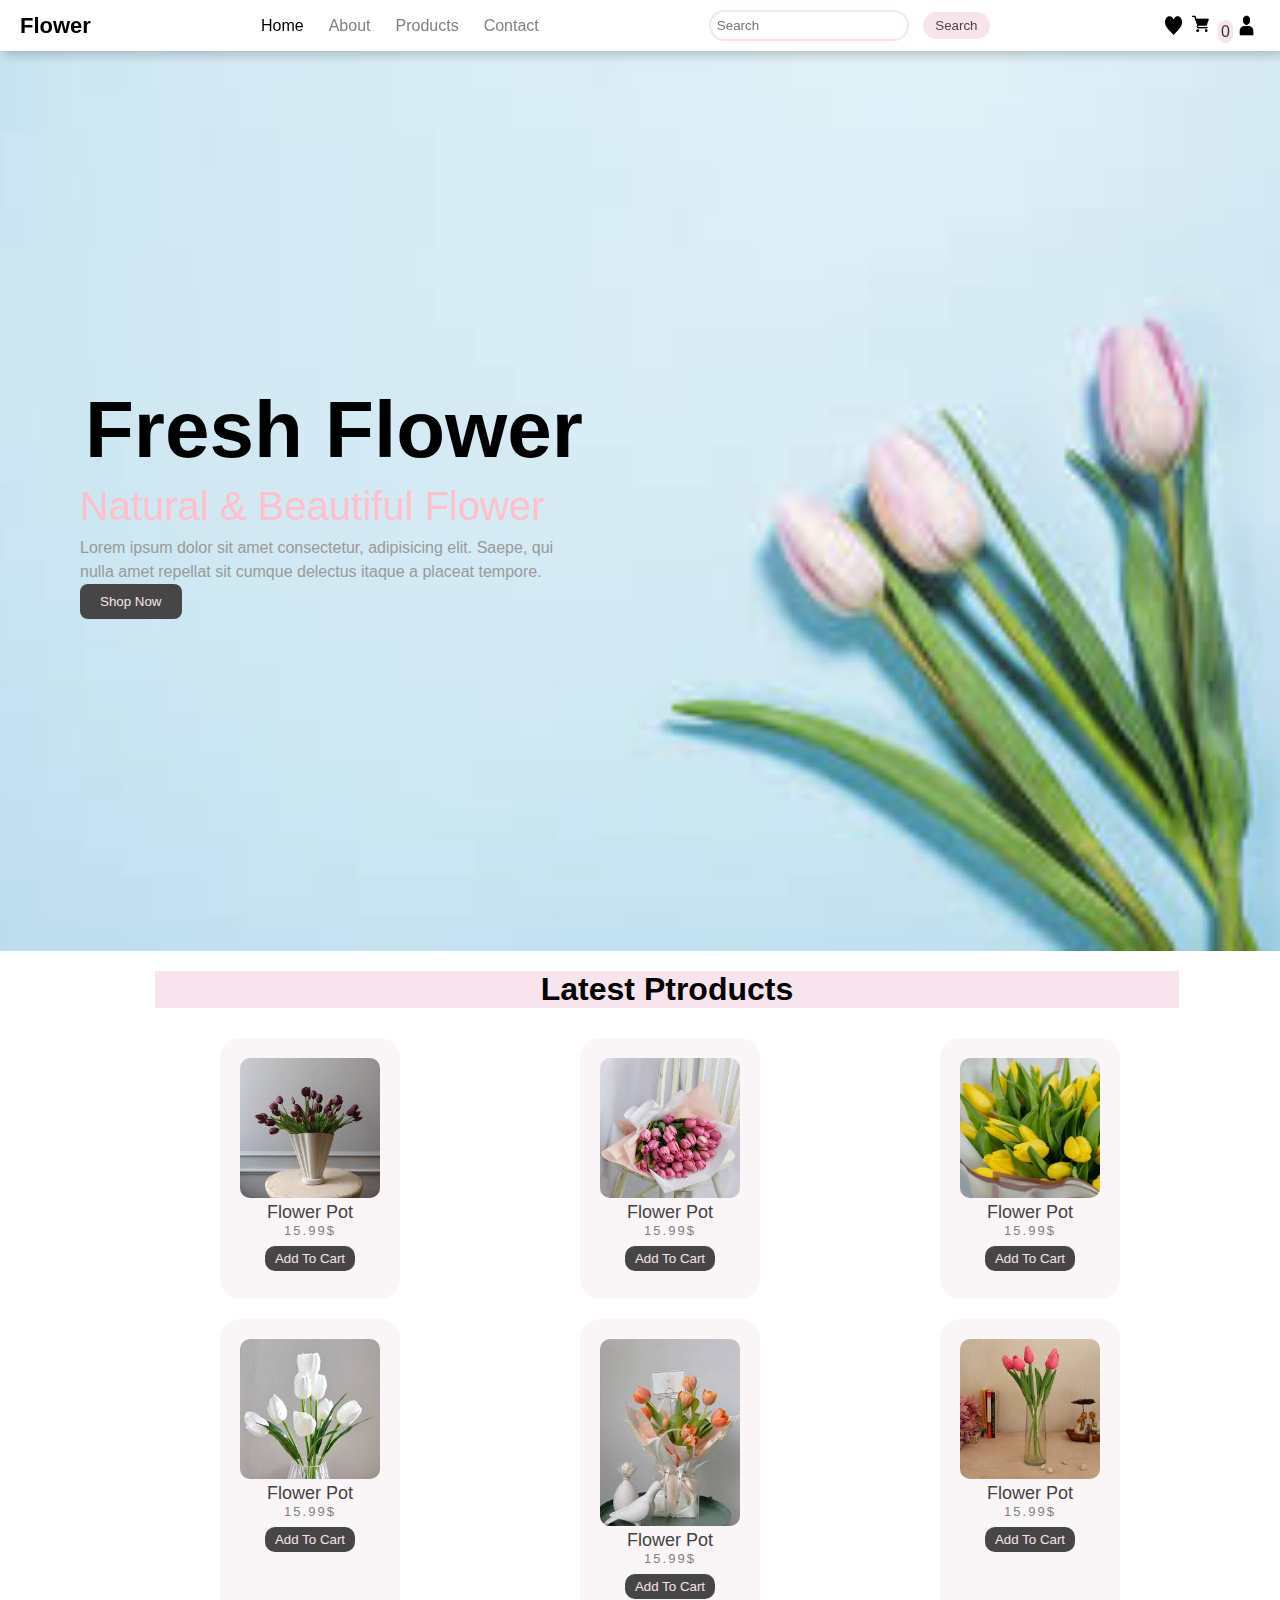
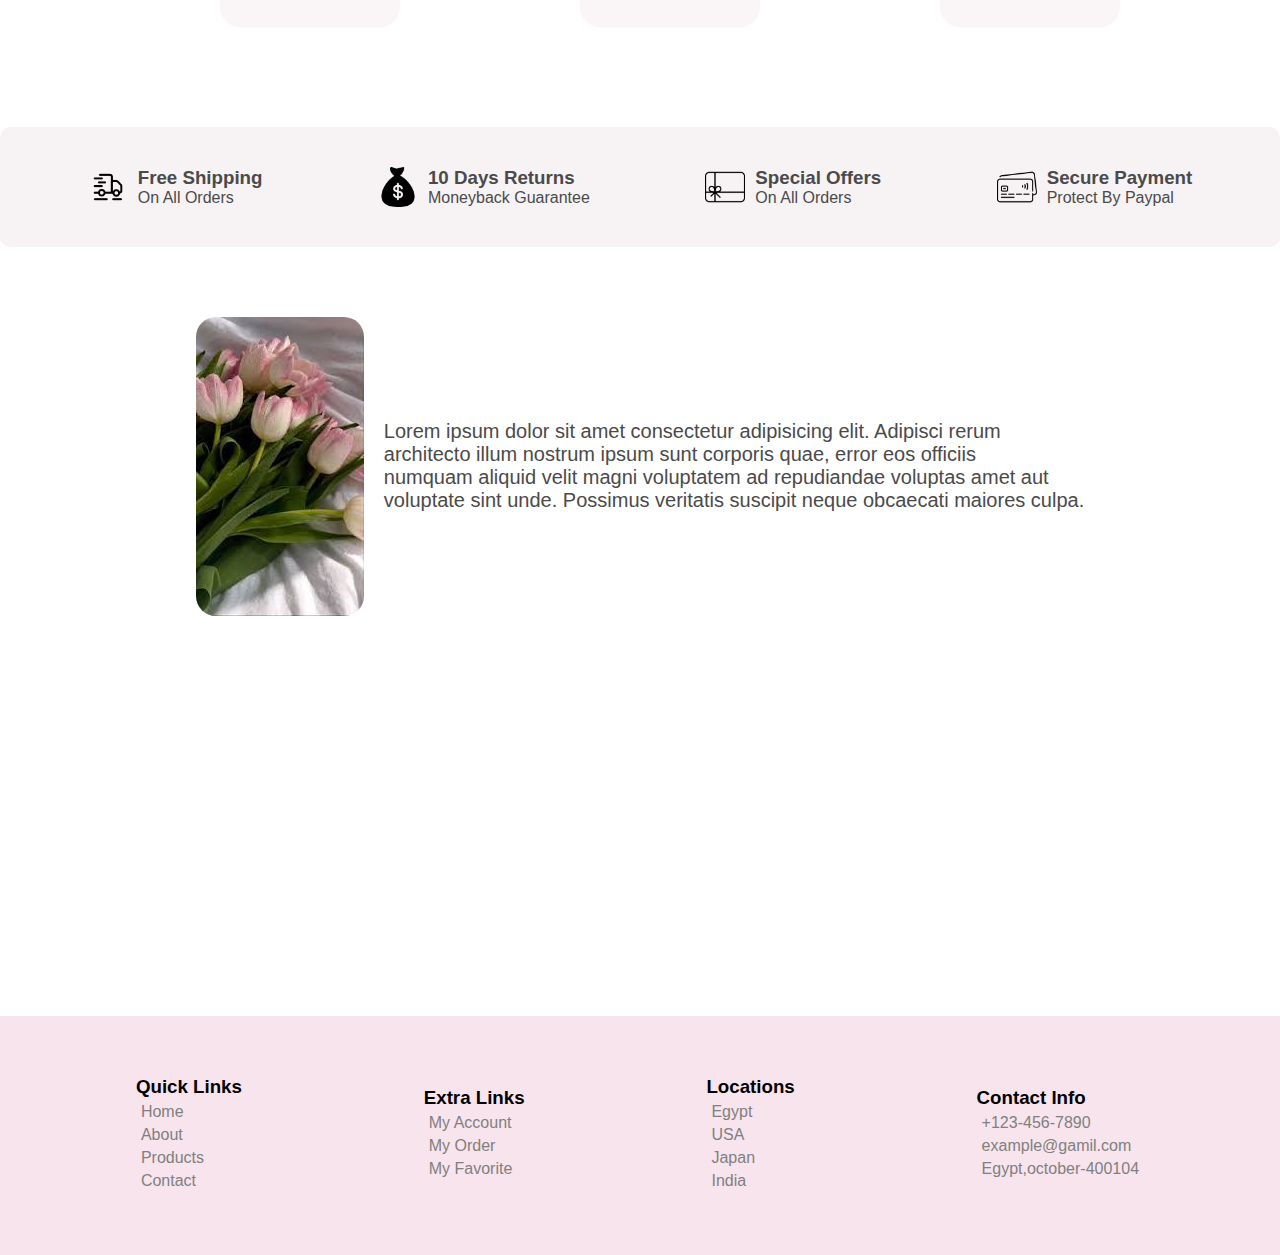
==== index.html @ a102a8c3 "first commit" ====
<!DOCTYPE html>
<html lang="en">
<head>
    <meta charset="UTF-8">
    <meta name="viewport" content="width=device-width, initial-scale=1.0">
    <title>Flower</title>
    <link rel="stylesheet" href="style.css">
    <script defer src="script.js"></script>
</head>
<body>
    <nav class="navbar">
        <img src="list.svg" class="menu-icon" alt="list"> 
        
        <h1 class="navbar-brand">Flower </h1>
      
          <ul class="navbar-nav mr-auto">
            <li class="nav-item ">
              <a  href="index.html">Home </a>
            </li>
            <li class="nav-item ">
                <a  href="about.html">About </a>
              </li>
            <li class="nav-item">
              <a href="products.html">Products</a>
            </li>
            <li class="nav-item">
              <a  href="contact.html">Contact</a>
            </li>
          </ul>
          <form class="form-inline my-2 my-lg-0">
            <input class="form-control mr-sm-2" type="search" placeholder="Search" aria-label="Search">
            <button class="btn btn-outline-success my-2 my-sm-0" type="submit">Search</button>
          </form>
          <div class="icons">
          <img class="icon-list" src="like.png" alt="like">
          <div class="cart-icon">
          <img  class="icon-list" src="grocery-store.png" alt="cart">
          <span>0</span>
        </div>
          <img  class="icon-list" src="user.png" alt="user">
        </div>
        </div>
      </nav>

      <section class="home">
             <div class="content">
                <h4> Fresh Flower</h4>
                <span> Natural & Beautiful Flower</span>
                <p>Lorem ipsum dolor sit amet consectetur, adipisicing elit. Saepe, qui <br>nulla amet  repellat sit cumque delectus itaque a placeat tempore.</p>
                <a href="#" >
                    <button>
                        Shop Now

                    </button>
                    </a>

             </div>

      </section>





      <div class="listproduct">

        <h1>
            Latest Ptroducts
        </h1>
        <div class="container">
        <div class="item">
            <a href="productsDetails.html">

            <img src="img7.jpg" alt="">
            <h2>Flower Pot</h2>
            </a>
            <div class="price">15.99$</div>
            <button class="addCart">
                Add To Cart
            </button>
        </div>

        <div class="item">
            <a href="productsDetails.html">

            <img src="img8.jpg" alt="">
            <h2>Flower Pot</h2>
            </a>
            <div class="price">15.99$</div>
            <button class="addCart">
                Add To Cart
            </button>
        </div>



        <div class="item">
            <a href="productsDetails.html">

            <img src="img9.jpg" alt="">
            <h2>Flower Pot</h2>
            </a>
            <div class="price">15.99$</div>
            <button class="addCart">
                Add To Cart
            </button>
        </div>

        <div class="item">
            <a href="productsDetails.html">

            <img src="img10.jpg" alt="">
            <h2>Flower Pot</h2>
            </a>
            <div class="price">15.99$</div>
            <button class="addCart">
                Add To Cart
            </button>
        </div>

        <div class="item">
            <a href="productsDetails.html">

            <img src="img11.jpg" alt="">
            <h2>Flower Pot</h2>
            </a>
            <div class="price">15.99$</div>
            <button class="addCart">
                Add To Cart
            </button>
        </div>


        <div class="item">
            <a href="productsDetails.html">
            <img src="img12.jpg" alt="">
            <h2>Flower Pot</h2>
            </a>
            <div class="price">15.99$</div>
            <button class="addCart">
                Add To Cart
            </button>
        </div>

      </div>



    </div>



    <div class="options">
        <div class="tab">
            
            <img src="fast-delivery.png" alt="">
            <div>
            <h3>Free Shipping</h3> 
            <p>On All Orders</p>
        </div>
        
        </div>
        <div class="tab">
            <img src="money.png" alt="">
            <div>
            <h3>10 Days Returns</h3>
            <p>Moneyback Guarantee </p>
            </div>
        </div>
        <div class="tab">
            <img src="gift-card.png" alt="">
            <div>
            <h3>Special Offers</h3>
            <p>On All Orders</p>
            </div>
        </div>
        <div class="tab">
            <img src="credit-card.png" alt="">
            <div>
            <h3>Secure Payment</h3>
            <p>Protect By Paypal</p>
        </div>
        </div>
    </div>






    <div class="detail">
        <img src="images (2).jpg" alt="">
        <p>Lorem ipsum dolor sit amet consectetur adipisicing elit. Adipisci rerum <br> architecto illum nostrum ipsum sunt corporis quae, error eos officiis <br> numquam aliquid velit magni voluptatem ad repudiandae voluptas amet aut <br> voluptate sint unde. Possimus veritatis suscipit neque obcaecati maiores culpa.</p>



    </div>













      <footer class="footer">
        <div class="quick-links">
            <h3> Quick Links</h3>
            <ul>
                <li><a href="index.html">Home</a></li>
                <li><a href="about.html">About</a></li>
                <li><a href="products.html">Products</a></li>
                <li><a href="contact.html">Contact</a></li>
            </ul>
        </div>
        <div class="extra-links">
            <h3> Extra Links</h3>
            <ul>
                <li><a href="#">My Account</a></li>
                <li><a href="#">My Order</a></li>
                <li><a href="#">My Favorite</a></li>
              
            </ul>
        </div>
        <div class="locations">
            <h3> Locations</h3>
            <ul>
                <li><a href="#">Egypt</a></li>
                <li><a href="#">USA</a></li>
                <li><a href="#">Japan</a></li>
                <li><a href="#">India</a></li>
              
            </ul>
        </div>
        <div class="contact-info">
            <h3> Contact Info</h3>
            <ul>
                <li><a href="">+123-456-7890</a></li>
                <li><a href="">example@gamil.com</a></li>
                <li><a href="">Egypt,october-400104</a></li>
            </ul>
            
        </div>



     </footer>
    
</body>
</html>
---- style.css ----
* {
    padding: 0;
    margin: 0;
    box-sizing: border-box;
    font-family: 'Trebuchet MS', 'Lucida Sans Unicode', 'Lucida Grande', 'Lucida Sans', Arial, sans-serif;
}

/* Navbar Styling */
.navbar {
    display: flex;
    justify-content: space-between;
    align-items: center;
    padding: 10px 20px;
    background-color: white;
    color: #333;
    box-shadow: 4px 4px 10px rgba(0, 0, 0, 0.2);
    position: sticky;
    top: 0;
    z-index: 1000;
    width: 100%;
}

/* Navbar Title */
.navbar h1 {
    color: black;
    font-size: 22px;
    font-weight: 900;
}

/* Navbar Links */
.navbar ul {
    display: flex;
    justify-content: space-around;
    gap: 25px;
    list-style: none;
}

.navbar a {
    text-decoration: none;
    color: gray;
    font-size: 16px;
    transition: color 0.3s ease;
}

.navbar a:hover {
    color: black;
}

/* Search Bar */
.navbar form input {
    width: 200px;
    padding: 6px;
    border: 2px solid #f8e4ed;
    border-radius: 20px;
    outline: none;
    margin-right: 10px;
}

.navbar form button {
    padding: 6px 12px;
    border: none;
    border-radius: 20px;
    background-color: #f8e4ed;
    color: rgb(71, 70, 70);
    cursor: pointer;
    transition: transform 0.3s ease;
}

.navbar form button:hover {
    transform: scale(1.1);
}
a:is(:link,:active,:visited).active{
    color: black;
}

/* Icons */
.icons{
    display: flex;
}
.icon-list {
    width: 17px;
    margin: 5px;
    transition: transform 0.3s ease;
}
.icons .cart-icon span{
    background-color: #f8e4ed;
    border-radius: 30px;
    padding: 3px;
}

.icon-list:hover {
    transform: scale(1.1);
}

/* Menu Icon for Mobile */
.navbar .menu-icon {
    width: 30px;
    cursor: pointer;
    display: none;
}
.home{
    display: flex;
    align-items: center;
    min-height: 100vh;
    background:url('./تنزيل.jpg')no-repeat;
    background-size: cover;
    background-position: center;
}
.home .content{
    max-width: 50rem;
    margin-left: 5rem;

}
.home .content h4{
    font-size: 5rem;
    margin-left: 5px;

  
}
.home .content span{
    font-size: 2.5rem;
    padding: 1rem 0;
    line-height: 1.5;
    color:pink;
}

.home .content p{
    font-size: 1rem;
    line-height: 1.5;
    color: #999;
}
.home .content a {
    text-decoration: none; 
    list-style: none; 
}

.home .content a button {
    padding: 10px 20px;
    background-color:rgb(71, 70, 70);
    color:  #f8e4ed; 
    border: none;
    border-radius: 8px;
    cursor: pointer;
}


/* Responsive Design */
@media screen and (max-width: 768px) {
    /* Hide everything except menu icon */
    .navbar ul,
    .navbar form {
        display: none;
    }

    .navbar {
        display: flex;
        justify-content: space-between;
        align-items: center;
    }

    .navbar .menu-icon {
        display: block;
    }

    /* Show menu items below navbar when menu is toggled */
    .navbar ul {
        flex-direction: column;
        width: 100%;
        background-color: white;
        position: absolute;
        top: 60px; /* Below the navbar */
        left: 0;
        padding: 10px 0;
        box-shadow: 0px 4px 10px rgba(0, 0, 0, 0.2);
    }

    .navbar ul.show {
        display: flex;
    }

    .navbar a {
        display: block;
        padding: 10px;
        text-align: center;
    }
}


.contact{
    display: flex;
    justify-content: center;
    align-items: center;
    margin-top: 20px;
    flex-direction: column;
    
  
}

.contact form{
    box-shadow: 4px 4px 10px rgba(0, 0, 0, 0.2);
    border-radius: 20px;
    margin-top: 20px;
    padding: 20px;

}
.contact form input{
    margin: 10px;
    width: 97%;
    padding: 10px;
    border: 1px solid gray;
    border-radius: 10px;
    outline: none;



}

.contact form textarea{
    margin: 10px;
    width: 97%;
    padding: 10px;
    border: 1px solid gray;
    border-radius: 10px;
    outline: none;

}
.contact button{
    padding: 10px 20px;
    background-color:#f8e4ed;
    color:  rgb(71, 70, 70);
    border: none;
    border-radius: 8px;
    cursor: pointer;
    margin-top: 50px;
    
}


.contact h1{
    text-align: center;
    background-color: #f8e4ed;
    width: 80%;
}


/* about */


.about div{
    display: flex;
    justify-content: center;
    align-items: center;
    margin-top: 50px;
    gap: 20px;

}
.about div img{
   border-radius: 10px;

}
.about div .con{
    display: flex;
    flex-direction: column;

}
.about div p{
    color: gray;
    font-family:Arial, Helvetica, sans-serif;
    

}
.about div h2{
    font-family:Arial, Helvetica, sans-serif;
    

}

.about h1{
    text-align: center;
    background-color: #f8e4ed;
    width: 80%;
    margin-left: 155px;
    margin-top: 20px;
}
.about div button{
    padding: 10px 20px;
    background-color:#f8e4ed;
    color:  rgb(71, 70, 70);
    border: none;
    border-radius: 8px;
    cursor: pointer;
    margin-top: 50px;

}



.footer{
    margin-top: 400px;
    display: flex;
    justify-content:space-around;
    align-items: center;
    gap: 10px;
    padding: 50px;
    background-color: #f8e4ed;

}
.footer a{
    text-decoration: none;
    color: gray;
}
.footer a:hover{
    text-decoration:underline;
    color: gray;
}
.footer div{
    padding: 10px;
}
.footer div ul li{
    list-style: none;
    margin: 5px;
}








.container {
    display: grid;
    grid-template-columns: repeat(3, minmax(0, 1fr));
    gap: 20px;

    margin-left: 220px;
    margin-top: 30px;
    
}
.listproduct a{
    text-decoration: none;
    color: rgb(67, 66, 66);
    
}

.listproduct h1{
    text-align: center;
    background-color: #f8e4ed;
    width: 80%;
    margin-left: 155px;
    margin-top: 20px;
}


.listproduct .item {
    background-color: #faf5f7;
    border-radius: 20px;
    padding: 20px;
    text-align: center;
    max-width: 180px; 
}
.listproduct .container :hover{
    transform: scale(1.01);
}

.listproduct .item img {
    width: 100%; 
    height: auto; 
    border-radius: 10px; 
}

.listproduct .item h2 {
    font-weight: 500;
    font-size: large;
}

.listproduct .item .price {
    color: gray;
    letter-spacing: 2px; 
    font-size: small;
}

.listproduct .item button {
    padding: 5px 10px;
    background-color: rgb(71, 70, 70);
    color: #f8e4ed;
    border: none;
    border-radius: 10px;
    cursor: pointer;
    display: block; 
    margin: 8px auto;
    transition: background 0.3s ease;
}

.listproduct .item button:hover {
    background-color: rgb(50, 50, 50);
}


.cartTab{
    width: 400px;
    background-color: #333;
    color: #f8e4ed;
    position: fixed;
    inset: 50px 0 0 auto;
    display: grid;
    grid-template-rows: 70px 1fr 70px;
    border-radius: 20px;
}
.cartTab h1{
    text-align: center;
    padding: 10px;
    color: #f8e4ed;
}
.cartTab .btn .close{
    padding: 5px 10px;
    background-color: rgb(95, 94, 94);
    color: #f8e4ed;
    border: none;
    border-radius: 10px;
    cursor: pointer;
    /* display: block;  */
    margin: 8px auto;
    transition: background 0.3s ease;
}
.cartTab .btn .checkout{
    padding: 5px 10px;
    background-color: rgb(95, 94, 94);
    color: #f8e4ed;
    border: none;
    border-radius: 10px;
    cursor: pointer;
    /* display: block;  */
    margin: 8px auto;
    transition: background 0.3s ease;
}
.cartTab .btn{
text-align: center;

}


.cartTab .listCart .item {
    display: grid;
    grid-template-columns: auto 1fr auto auto; 
    gap: 10px;
    text-align: center;
    align-items: center;
    padding: 10px;
}

.cartTab .listCart .item img {
    width: 100%;
    max-width: 50px; 
    height: auto; 
    border-radius: 5px; 
}

.cartTab .listCart .item .product-name {
    text-align: left; 
    font-weight: bold;
}

.cartTab .listCart .item .quantity {
    display: flex;
    align-items: center;
    justify-content: center;
}
.cartTab .listCart .item span {
    display: inline-block;
    width: 20px;
    height: 20px;
    background-color: #f8e4ed;
    color: #333;
    border-radius: 50%;
    cursor: pointer;
}
.cartTab .listCart .item span:nth-child(2) {
   background-color: transparent;
   color: #f8e4ed;
}

.cartTab .listCart .item .price {
    font-weight: bold;
    color: #333;
}




.pro-details h1{
    text-align: center;
    background-color: #f8e4ed;
    width: 80%;
    margin-left: 155px;
    margin-top: 20px;

}

.pro-details .details{
    display: flex;
    align-items: center;
    margin-top: 50px;
    justify-content: center;
    gap: 20px;

}

.pro-details .details img{
    border-radius: 20px;
   
    
}

.pro-details .details p{
    color: rgb(102, 101, 101);
    font-family:Arial, Helvetica, sans-serif;

}




.options {
    display: flex;
    align-items: center;
    justify-content: space-around;
    gap: 20px;
    margin-top: 100px;
    padding: 40px;
    background-color: #f7f3f5;
   
    border-radius: 10px;
}
.options .tab{
    cursor: pointer;
    transition: background-color 0.3s ease;
    display: flex;
    align-items: center;
    justify-content: center;
    gap: 10px;
    color: rgb(75, 74, 74);
}
.options .tab div{
  
    display: flex;
    flex-direction: column;
}

.options .tab img{
    width: 40px;
}




.detail{
    display: flex;
    justify-content: center;
    align-items: center;
    gap: 20px;
    margin-top: 70px;
}
.detail img{
    border-radius: 20px;
}
.detail p{
    color: rgb(75, 74, 74);
    font-size: 20px;
    font-family: Arial, Helvetica, sans-serif;
}
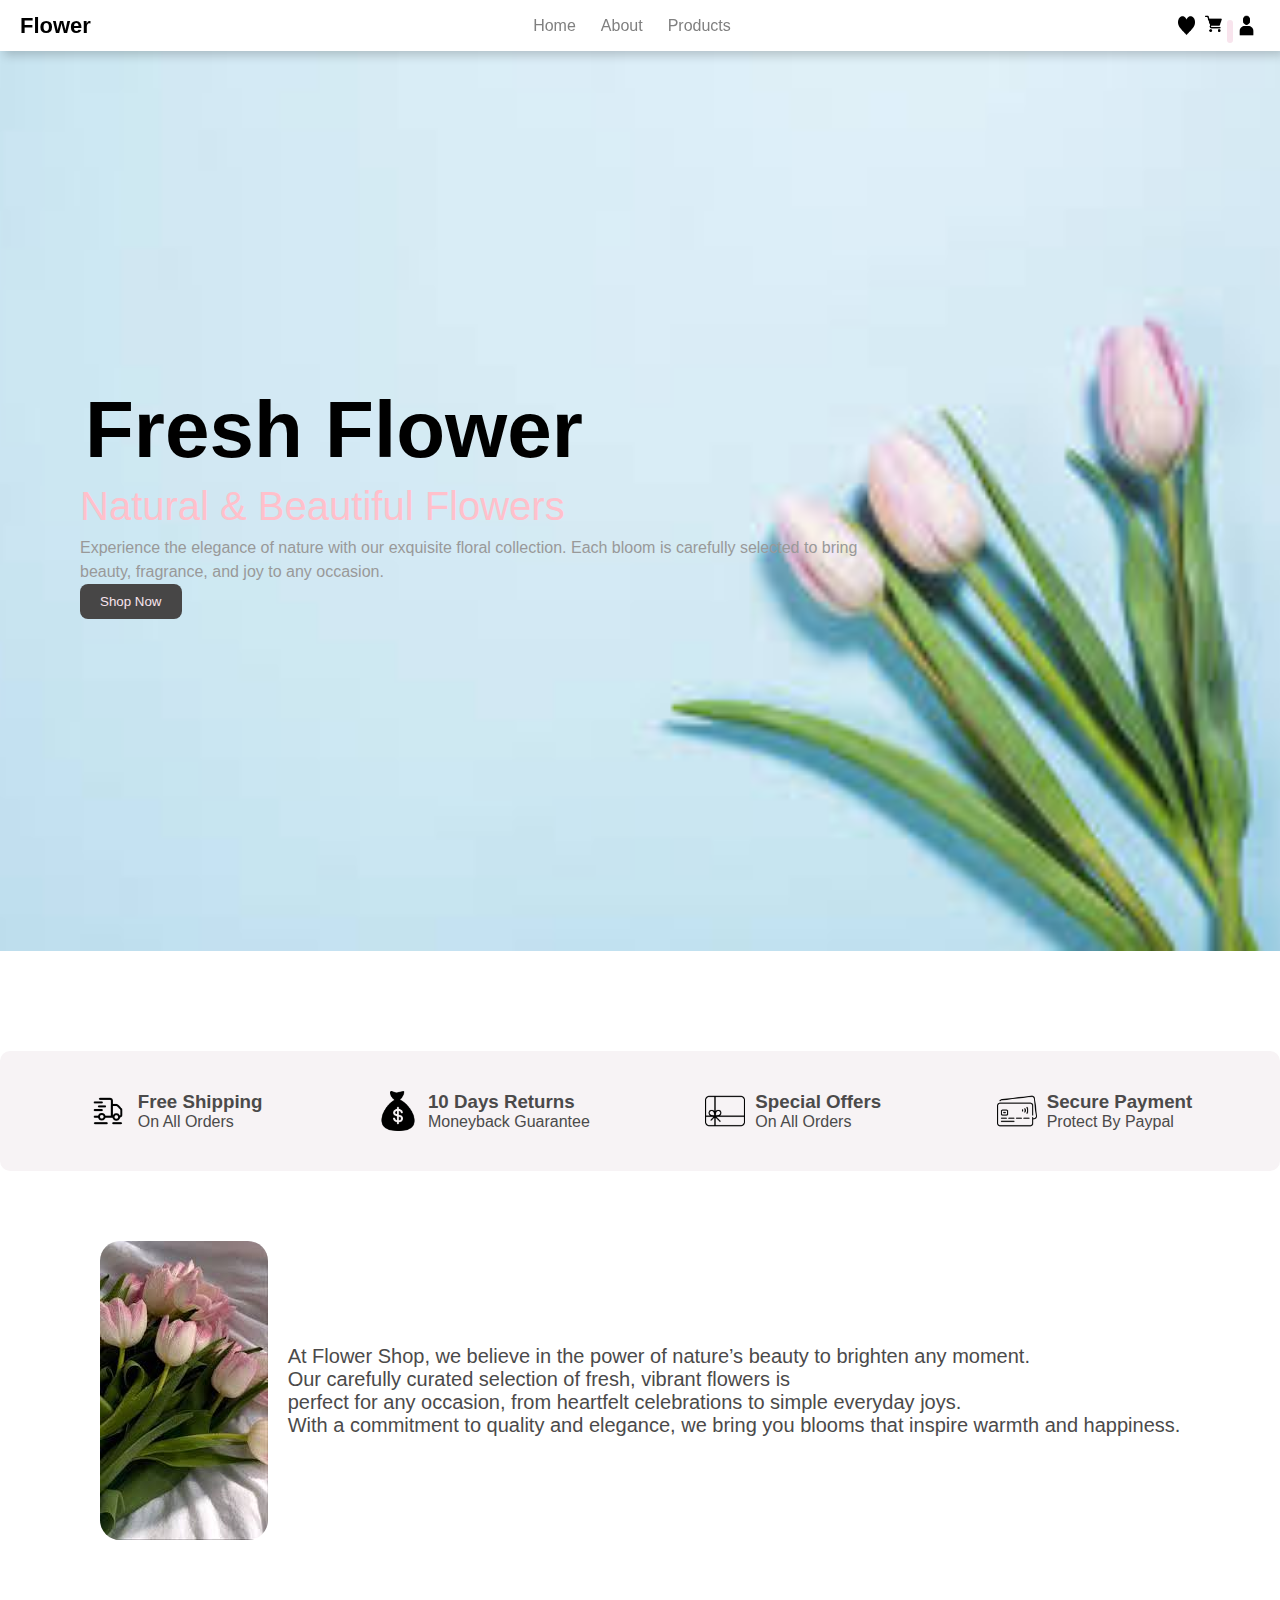
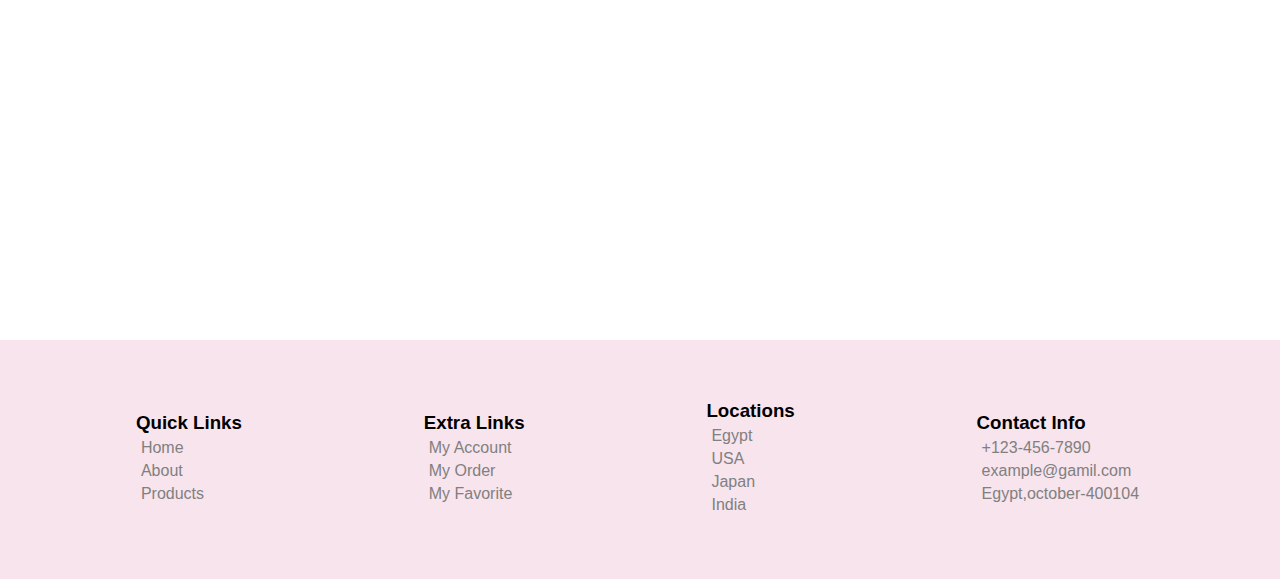
==== commit 3a2c6334: "Added search functionality and updated product listing" ====
--- a/index.html
+++ b/index.html
@@ -9,7 +9,7 @@
 </head>
 <body>
     <nav class="navbar">
-        <img src="list.svg" class="menu-icon" alt="list"> 
+        <img src="images/list.svg" class="menu-icon" alt="list"> 
         
         <h1 class="navbar-brand">Flower </h1>
       
@@ -23,21 +23,17 @@
             <li class="nav-item">
               <a href="products.html">Products</a>
             </li>
-            <li class="nav-item">
-              <a  href="contact.html">Contact</a>
-            </li>
+
           </ul>
-          <form class="form-inline my-2 my-lg-0">
-            <input class="form-control mr-sm-2" type="search" placeholder="Search" aria-label="Search">
-            <button class="btn btn-outline-success my-2 my-sm-0" type="submit">Search</button>
-          </form>
+
           <div class="icons">
-          <img class="icon-list" src="like.png" alt="like">
-          <div class="cart-icon">
-          <img  class="icon-list" src="grocery-store.png" alt="cart">
-          <span>0</span>
-        </div>
-          <img  class="icon-list" src="user.png" alt="user">
+          <img class="icon-list" src="images/like.png" alt="like">
+
+            <div class="cart-icon">
+                <a href="cart.html"><img  class="icon-list" src="images/grocery-store.png" alt="cart"></a>
+                <span>0</span>
+              </div>
+          <img  class="icon-list" src="images/user.png" alt="user">
         </div>
         </div>
       </nav>
@@ -45,8 +41,8 @@
       <section class="home">
              <div class="content">
                 <h4> Fresh Flower</h4>
-                <span> Natural & Beautiful Flower</span>
-                <p>Lorem ipsum dolor sit amet consectetur, adipisicing elit. Saepe, qui <br>nulla amet  repellat sit cumque delectus itaque a placeat tempore.</p>
+                <span>Natural & Beautiful Flowers</span>
+<p>Experience the elegance of nature with our exquisite floral collection. Each bloom is carefully selected to bring beauty, fragrance, and joy to any occasion.</p>
                 <a href="#" >
                     <button>
                         Shop Now
@@ -62,98 +58,11 @@
 
 
 
-      <div class="listproduct">
-
-        <h1>
-            Latest Ptroducts
-        </h1>
-        <div class="container">
-        <div class="item">
-            <a href="productsDetails.html">
-
-            <img src="img7.jpg" alt="">
-            <h2>Flower Pot</h2>
-            </a>
-            <div class="price">15.99$</div>
-            <button class="addCart">
-                Add To Cart
-            </button>
-        </div>
-
-        <div class="item">
-            <a href="productsDetails.html">
-
-            <img src="img8.jpg" alt="">
-            <h2>Flower Pot</h2>
-            </a>
-            <div class="price">15.99$</div>
-            <button class="addCart">
-                Add To Cart
-            </button>
-        </div>
-
-
-
-        <div class="item">
-            <a href="productsDetails.html">
-
-            <img src="img9.jpg" alt="">
-            <h2>Flower Pot</h2>
-            </a>
-            <div class="price">15.99$</div>
-            <button class="addCart">
-                Add To Cart
-            </button>
-        </div>
-
-        <div class="item">
-            <a href="productsDetails.html">
-
-            <img src="img10.jpg" alt="">
-            <h2>Flower Pot</h2>
-            </a>
-            <div class="price">15.99$</div>
-            <button class="addCart">
-                Add To Cart
-            </button>
-        </div>
-
-        <div class="item">
-            <a href="productsDetails.html">
-
-            <img src="img11.jpg" alt="">
-            <h2>Flower Pot</h2>
-            </a>
-            <div class="price">15.99$</div>
-            <button class="addCart">
-                Add To Cart
-            </button>
-        </div>
-
-
-        <div class="item">
-            <a href="productsDetails.html">
-            <img src="img12.jpg" alt="">
-            <h2>Flower Pot</h2>
-            </a>
-            <div class="price">15.99$</div>
-            <button class="addCart">
-                Add To Cart
-            </button>
-        </div>
-
-      </div>
-
-
-
-    </div>
-
-
 
     <div class="options">
         <div class="tab">
             
-            <img src="fast-delivery.png" alt="">
+            <img src="images/fast-delivery.png" alt="">
             <div>
             <h3>Free Shipping</h3> 
             <p>On All Orders</p>
@@ -161,21 +70,21 @@
         
         </div>
         <div class="tab">
-            <img src="money.png" alt="">
+            <img src="images/money.png" alt="">
             <div>
             <h3>10 Days Returns</h3>
             <p>Moneyback Guarantee </p>
             </div>
         </div>
         <div class="tab">
-            <img src="gift-card.png" alt="">
+            <img src="images/gift-card.png" alt="">
             <div>
             <h3>Special Offers</h3>
             <p>On All Orders</p>
             </div>
         </div>
         <div class="tab">
-            <img src="credit-card.png" alt="">
+            <img src="images/credit-card.png" alt="">
             <div>
             <h3>Secure Payment</h3>
             <p>Protect By Paypal</p>
@@ -189,10 +98,8 @@
 
 
     <div class="detail">
-        <img src="images (2).jpg" alt="">
-        <p>Lorem ipsum dolor sit amet consectetur adipisicing elit. Adipisci rerum <br> architecto illum nostrum ipsum sunt corporis quae, error eos officiis <br> numquam aliquid velit magni voluptatem ad repudiandae voluptas amet aut <br> voluptate sint unde. Possimus veritatis suscipit neque obcaecati maiores culpa.</p>
-
-
+        <img src="images/images (2).jpg" alt="">
+        <p>At Flower Shop, we believe in the power of nature’s beauty to brighten any moment.<br> Our carefully curated selection of fresh, vibrant flowers is <br> perfect for any occasion, from heartfelt celebrations to simple everyday joys.<br> With a commitment to quality and elegance, we bring you blooms that inspire warmth and happiness.</p>
 
     </div>
 
@@ -215,7 +122,6 @@
                 <li><a href="index.html">Home</a></li>
                 <li><a href="about.html">About</a></li>
                 <li><a href="products.html">Products</a></li>
-                <li><a href="contact.html">Contact</a></li>
             </ul>
         </div>
         <div class="extra-links">
@@ -250,6 +156,7 @@
 
 
      </footer>
-    
+     <script src="script.js"></script>
+
 </body>
 </html>--- a/style.css
+++ b/style.css
@@ -102,7 +102,7 @@
     display: flex;
     align-items: center;
     min-height: 100vh;
-    background:url('./تنزيل.jpg')no-repeat;
+    background:url('./images/تنزيل.jpg')no-repeat;
     background-size: cover;
     background-position: center;
 }
@@ -506,6 +506,7 @@
 
 }
 
+
 .pro-details .details img{
     border-radius: 20px;
    
@@ -513,7 +514,7 @@
 }
 
 .pro-details .details p{
-    color: rgb(102, 101, 101);
+    color: rgb(0, 0, 0);
     font-family:Arial, Helvetica, sans-serif;
 
 }
